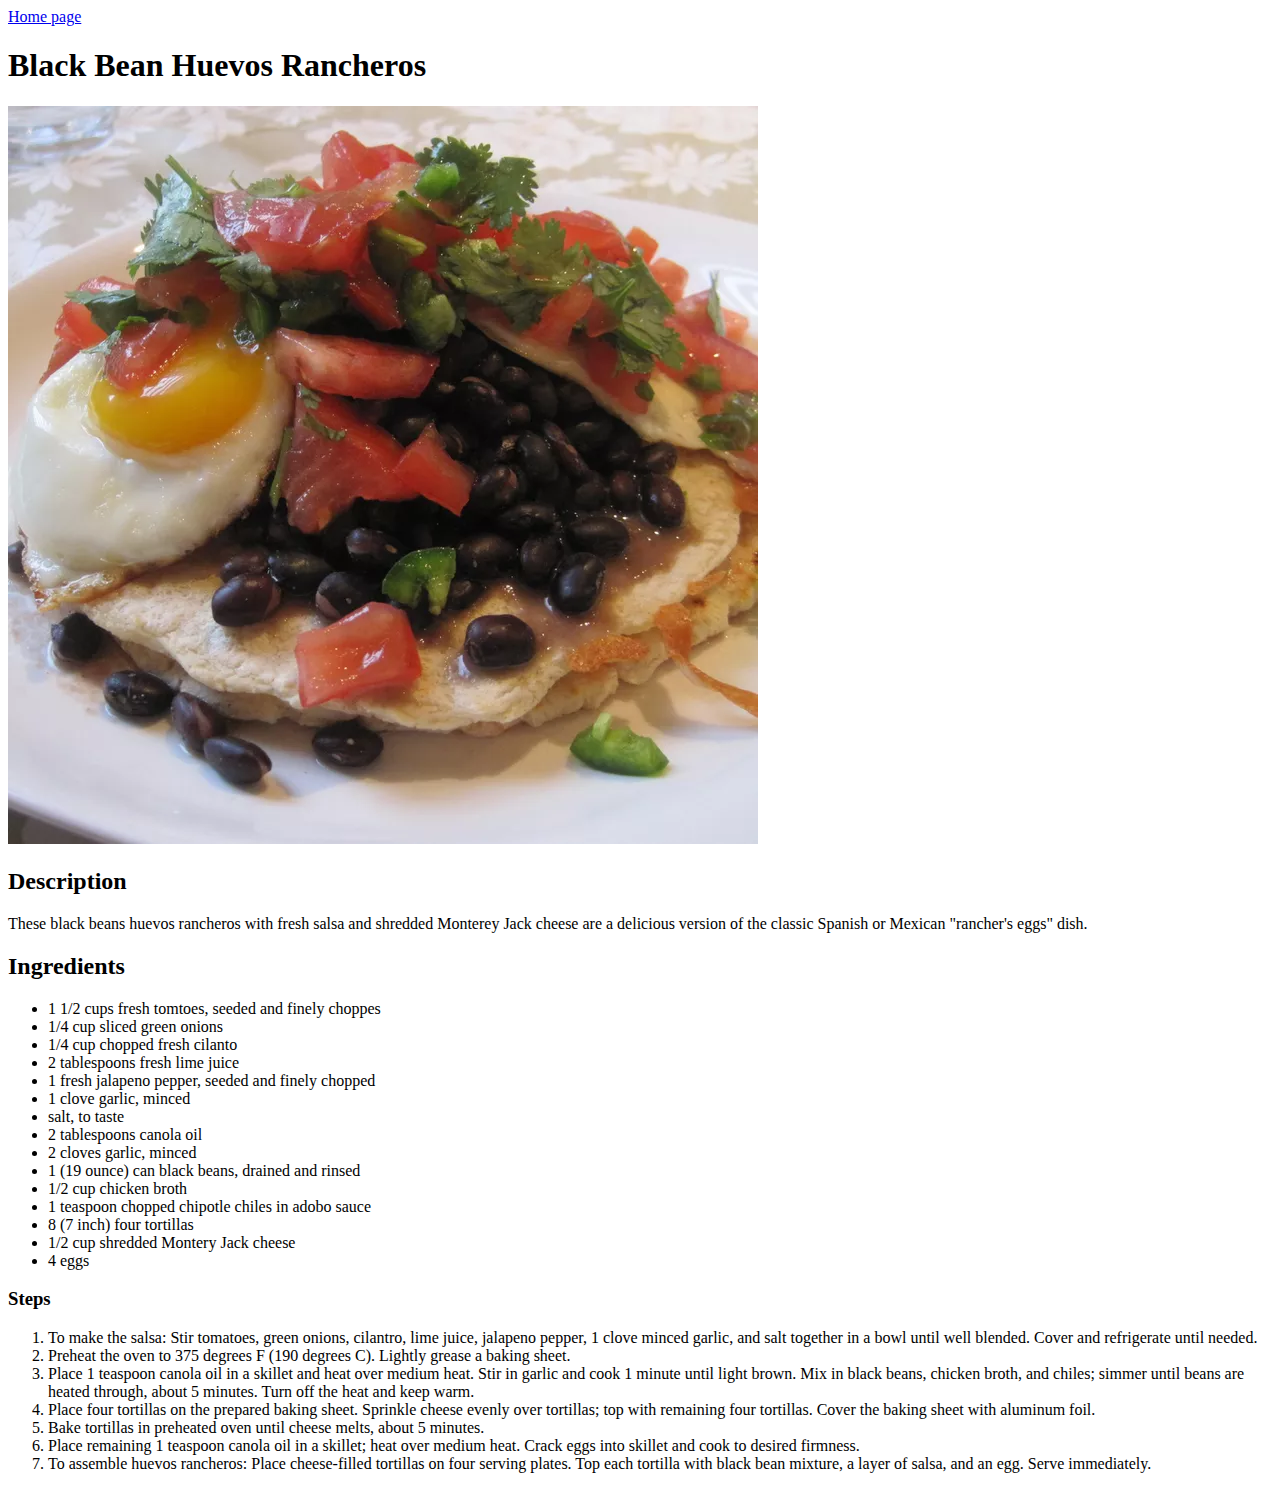
==== recipes/blakcBeanHuevosRancheros.html @ f5a07157 "Created 3 meal pages" ====
<!DOCTYPE html>
<html lang="en">
<head>
    <meta charset="UTF-8">
    <meta name="viewport" content="width=device-width, initial-scale=1.0">
    <title>Black Bean Huevos Rancheros</title>
</head>
<body>
    <a href="../index.html">Home page</a>
    <h1>Black Bean Huevos Rancheros</h1>
    
    <img src="../img/blackBeansHuevos.webp" alt="Black beans huevos rancheros">

    <h2>Description</h2>
    <p>These black beans huevos rancheros with fresh salsa and shredded Monterey Jack cheese are a delicious version of the classic Spanish or Mexican "rancher's eggs" dish.</p>

    <h2>Ingredients</h2>
    <ul>
        <li>1 1/2 cups fresh tomtoes, seeded and finely choppes</li>
        <li>1/4 cup sliced green onions</li>
        <li>1/4 cup chopped fresh cilanto</li>
        <li>2 tablespoons fresh lime juice</li>
        <li>1 fresh jalapeno pepper, seeded and finely chopped</li>
        <li>1 clove garlic, minced</li>
        <li>salt, to taste</li>
        <li>2 tablespoons canola oil</li>
        <li>2 cloves garlic, minced</li>
        <li>1 (19 ounce) can black beans, drained and rinsed</li>
        <li>1/2 cup chicken broth</li>
        <li>1 teaspoon chopped chipotle chiles in adobo sauce</li>
        <li>8 (7 inch) four tortillas</li>
        <li>1/2 cup shredded Montery Jack cheese</li>
        <li>4 eggs</li>
    </ul>

    <h3>Steps</h3>
    <ol>
        <li>To make the salsa: Stir tomatoes, green onions, cilantro, lime juice, jalapeno pepper, 1 clove minced garlic, and salt together in a bowl until well blended. Cover and refrigerate until needed.</li>
        <li>Preheat the oven to 375 degrees F (190 degrees C). Lightly grease a baking sheet.</li>
        <li>Place 1 teaspoon canola oil in a skillet and heat over medium heat. Stir in garlic and cook 1 minute until light brown. Mix in black beans, chicken broth, and chiles; simmer until beans are heated through, about 5 minutes. Turn off the heat and keep warm.</li>
        <li>Place four tortillas on the prepared baking sheet. Sprinkle cheese evenly over tortillas; top with remaining four tortillas. Cover the baking sheet with aluminum foil.</li>
        <li>Bake tortillas in preheated oven until cheese melts, about 5 minutes.</li>
        <li>Place remaining 1 teaspoon canola oil in a skillet; heat over medium heat. Crack eggs into skillet and cook to desired firmness.</li>
        <li>To assemble huevos rancheros: Place cheese-filled tortillas on four serving plates. Top each tortilla with black bean mixture, a layer of salsa, and an egg. Serve immediately.</li>
    </ol>
    
</body>
</html>
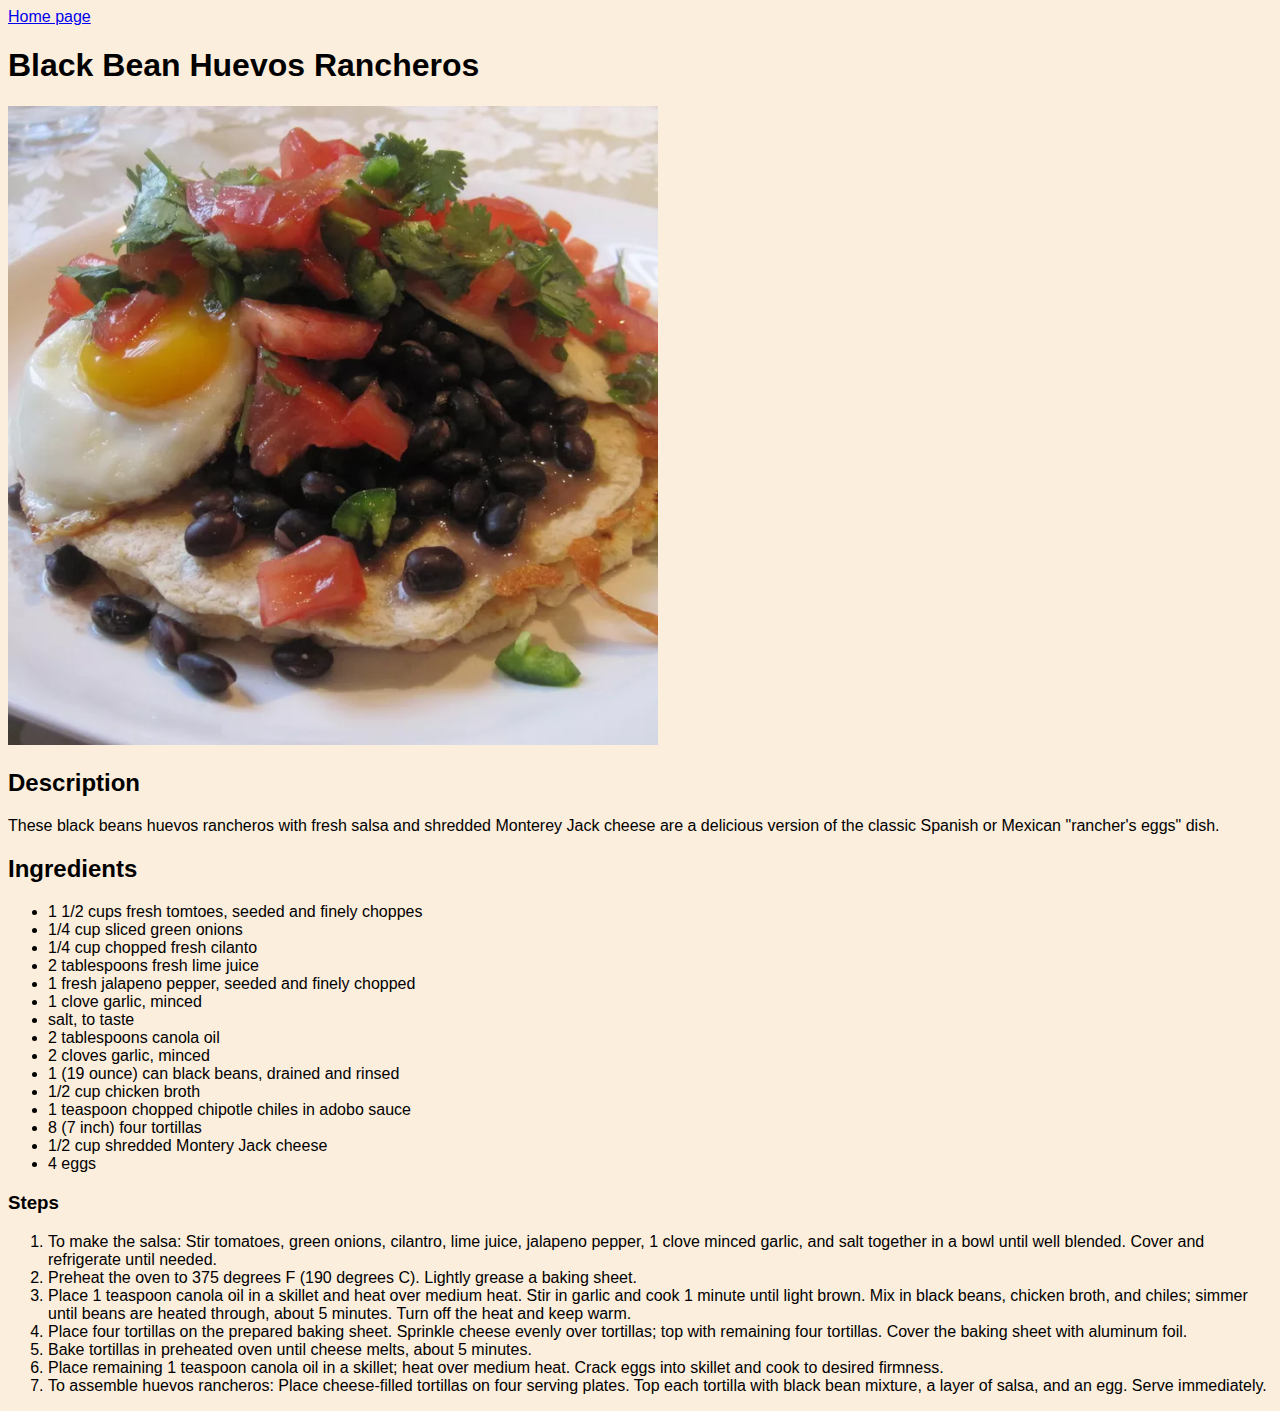
==== commit e2636174: "Added basic styles" ====
--- a/recipes/blakcBeanHuevosRancheros.html
+++ b/recipes/blakcBeanHuevosRancheros.html
@@ -3,13 +3,14 @@
 <head>
     <meta charset="UTF-8">
     <meta name="viewport" content="width=device-width, initial-scale=1.0">
+    <link rel="stylesheet" href="../styles.css">
     <title>Black Bean Huevos Rancheros</title>
 </head>
 <body>
     <a href="../index.html">Home page</a>
     <h1>Black Bean Huevos Rancheros</h1>
     
-    <img src="../img/blackBeansHuevos.webp" alt="Black beans huevos rancheros">
+    <img class="recipe" src="../img/blackBeansHuevos.webp" alt="Black beans huevos rancheros">
 
     <h2>Description</h2>
     <p>These black beans huevos rancheros with fresh salsa and shredded Monterey Jack cheese are a delicious version of the classic Spanish or Mexican "rancher's eggs" dish.</p>
--- a/styles.css
+++ b/styles.css
@@ -0,0 +1,19 @@
+body {
+    font-family: 'Segoe UI', Tahoma, Geneva, Verdana, sans-serif;
+    background-color: rgb(252, 238, 220);
+}
+
+.title {
+    color: black;
+
+}
+
+img.recipe {
+    height: auto;
+    width: 650px;
+}
+
+.list-title {
+    font-weight: 700;
+    font-size: 20px;
+}